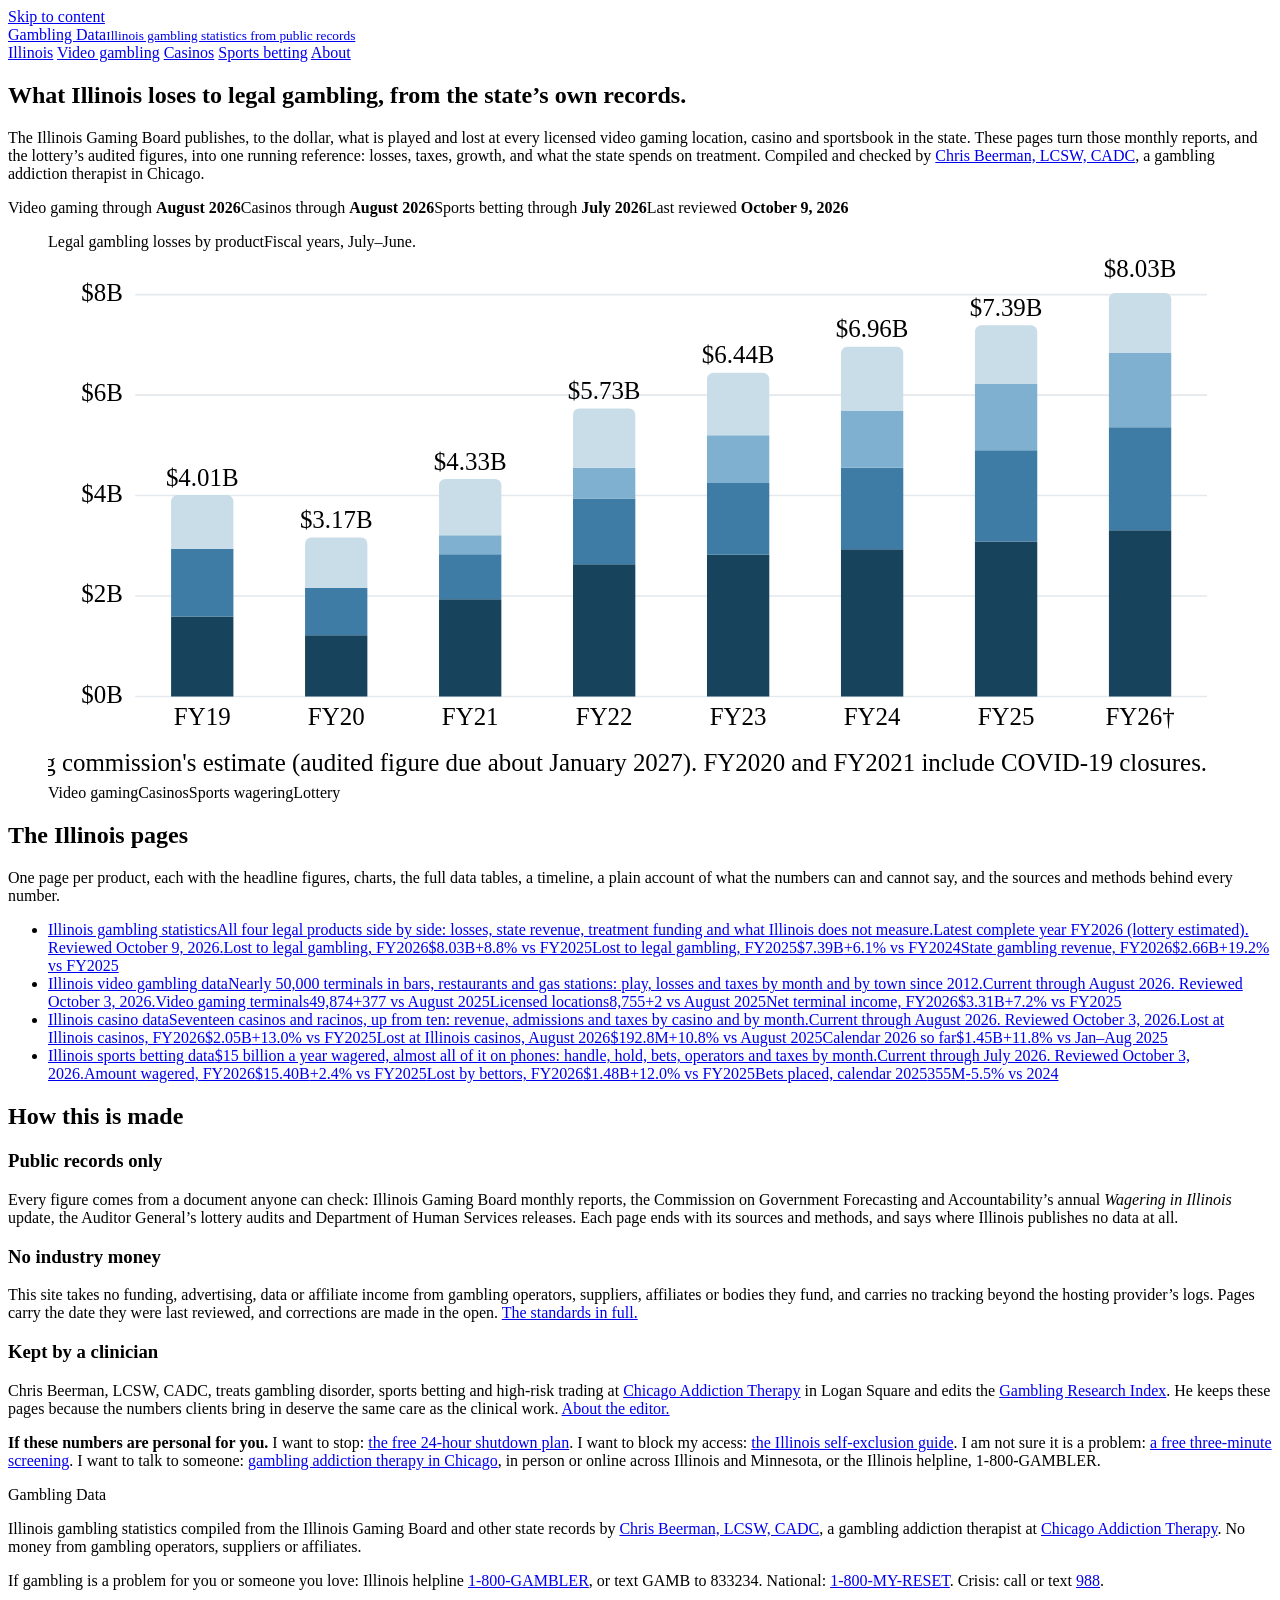
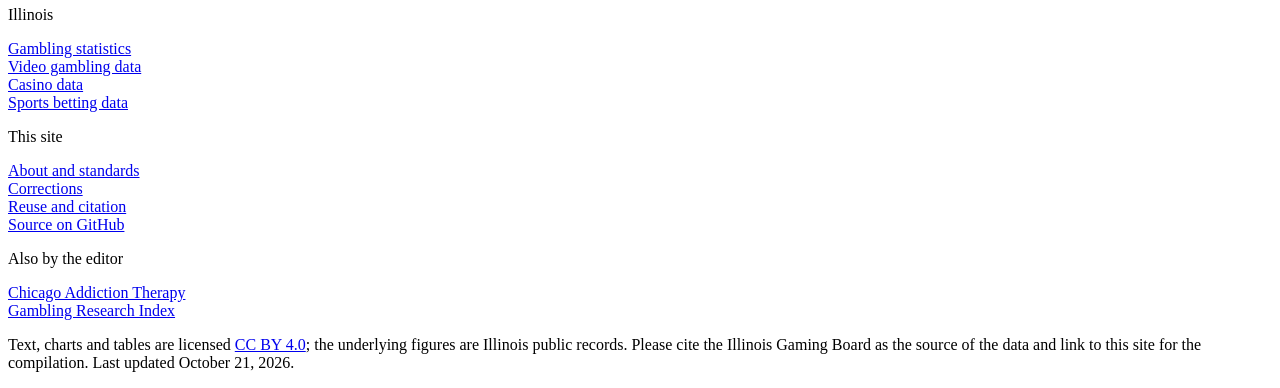
==== docs/index.html @ 19d59323 "Gambling Data: Illinois gambling statistics site Static site for gambling-data.com: home, the Illino" ====
<!doctype html>
<html lang="en">
<head>
<meta charset="utf-8">
<meta name="viewport" content="width=device-width, initial-scale=1">
<title>Gambling Data: Illinois gambling statistics from public records</title>
<meta name="description" content="What Illinois loses to legal gambling, from the state&#x27;s own records: video gaming terminals, casinos, sports betting and the lottery, with taxes, growth and treatment funding. Compiled monthly from Illinois Gaming Board reports by Chris Beerman, LCSW, CADC.">
<link rel="canonical" href="https://gambling-data.com/">
<link rel="icon" href="/static/favicon.svg" type="image/svg+xml">
<meta name="theme-color" content="#17435C">
<meta property="og:site_name" content="Gambling Data">
<meta property="og:type" content="website">
<meta property="og:title" content="Gambling Data: Illinois gambling statistics from public records">
<meta property="og:description" content="What Illinois loses to legal gambling, from the state&#x27;s own records: video gaming terminals, casinos, sports betting and the lottery, with taxes, growth and treatment funding. Compiled monthly from Illinois Gaming Board reports by Chris Beerman, LCSW, CADC.">
<meta property="og:url" content="https://gambling-data.com/">
<meta property="og:image" content="https://gambling-data.com/static/img/social-home.png">
<meta property="og:image:width" content="1200">
<meta property="og:image:height" content="630">
<meta name="twitter:card" content="summary_large_image">
<link rel="preload" href="/static/fonts/archivo-latin-wdth-normal.woff2" as="font" type="font/woff2" crossorigin>
<link rel="stylesheet" href="/static/style.css">
<link rel="stylesheet" href="/static/data.css">
<script type="application/ld+json">{"@context": "https://schema.org", "@type": "WebSite", "@id": "https://gambling-data.com/#website", "name": "Gambling Data", "url": "https://gambling-data.com/", "description": "Illinois gambling statistics compiled from Illinois Gaming Board and other state public records.", "inLanguage": "en", "publisher": {"@type": "Organization", "@id": "https://gambling-data.com/#publisher", "name": "Gambling Data", "url": "https://gambling-data.com/", "founder": {"@type": "Person", "@id": "https://gambling-data.com/about/#editor", "name": "Chris Beerman", "url": "https://gambling-data.com/about/"}}}</script>
</head>
<body class="home">
<a class="skip" href="#main">Skip to content</a>
<header class="masthead">
  <div class="wrap masthead-row">
    <a class="wordmark" href="/" aria-label="Gambling Data, home"><span class="mark" aria-hidden="true"><i></i><i></i><i></i><i></i></span><span>Gambling Data<small>Illinois gambling statistics from public records</small></span></a>
    <nav class="nav" aria-label="Main">
      <a href="/illinois/">Illinois</a>
      <a href="/illinois/video-gambling/">Video gambling</a>
      <a href="/illinois/casinos/">Casinos</a>
      <a href="/illinois/sports-betting/">Sports betting</a>
      <a href="/about/" class="about">About</a>
    </nav>
  </div>
</header>
<main id="main">
<section class="hero">
  <div class="wrap hero-grid">
    <div>
      <h1>What Illinois loses to legal gambling, from the state&rsquo;s own records.</h1>
      <p class="lede">The Illinois Gaming Board publishes, to the dollar, what is played and lost at every licensed video gaming location, casino and sportsbook in the state. These pages turn those monthly reports, and the lottery&rsquo;s audited figures, into one running reference: losses, taxes, growth, and what the state spends on treatment. Compiled and checked by <a href="/about/">Chris Beerman, LCSW, CADC</a>, a gambling addiction therapist in Chicago.</p>
      <p class="stamp"><span>Video gaming through <b>August 2026</b></span><span>Casinos through <b>August 2026</b></span><span>Sports betting through <b>July 2026</b></span><span>Last reviewed <b>October 9, 2026</b></span></p>
    </div>
    <figure><figcaption>Legal gambling losses by product<span>Fiscal years, July–June.</span></figcaption><svg aria-labelledby="t101 d101" class="cat-igd-chart" role="img" viewbox="0 0 760 340" xmlns="http://www.w3.org/2000/svg"><title id="t101">Legal gambling losses in Illinois by product, FY2019 to FY2026</title><desc id="d101">Player losses across video gaming, casinos, sports wagering and the lottery rose from $4.01 billion in FY2019 to $8.03 billion in FY2026. The FY2026 lottery figure is an estimate pending audit.</desc><line stroke="#e3e9ed" stroke-width="1" x1="56" x2="744" y1="286.0" y2="286.0"></line><text class="ax" text-anchor="end" x="48" y="290.0">$0B</text><line stroke="#e3e9ed" stroke-width="1" x1="56" x2="744" y1="221.5" y2="221.5"></line><text class="ax" text-anchor="end" x="48" y="225.5">$2B</text><line stroke="#e3e9ed" stroke-width="1" x1="56" x2="744" y1="157.0" y2="157.0"></line><text class="ax" text-anchor="end" x="48" y="161.0">$4B</text><line stroke="#e3e9ed" stroke-width="1" x1="56" x2="744" y1="92.5" y2="92.5"></line><text class="ax" text-anchor="end" x="48" y="96.5">$6B</text><line stroke="#e3e9ed" stroke-width="1" x1="56" x2="744" y1="28.0" y2="28.0"></line><text class="ax" text-anchor="end" x="48" y="32.0">$8B</text><path d="M79.0,286.0 V234.6 H119.0 V286.0 Z" fill="#17435C"><title>FY19: Video gaming $1.59B</title></path><path d="M79.0,234.6 V191.2 H119.0 V234.6 Z" fill="#3E7CA6"><title>FY19: Casinos $1.35B</title></path><path d="M79.0,191.2 V160.7 a4,4 0 0 1 4,-4 H115.0 a4,4 0 0 1 4,4 V191.2 Z" fill="#c9dde8"><title>FY19: Lottery $1.07B</title></path><text class="ax" text-anchor="middle" x="99.0" y="304">FY19</text><text class="lbl" text-anchor="middle" x="99.0" y="150.7">$4.01B</text><path d="M165.0,286.0 V246.6 H205.0 V286.0 Z" fill="#17435C"><title>FY20: Video gaming $1.22B</title></path><path d="M165.0,246.6 V216.2 H205.0 V246.6 Z" fill="#3E7CA6"><title>FY20: Casinos $0.94B</title></path><path d="M165.0,216.2 V187.9 a4,4 0 0 1 4,-4 H201.0 a4,4 0 0 1 4,4 V216.2 Z" fill="#c9dde8"><title>FY20: Lottery $1.00B</title></path><text class="ax" text-anchor="middle" x="185.0" y="304">FY20</text><text class="lbl" text-anchor="middle" x="185.0" y="177.9">$3.17B</text><path d="M251.0,286.0 V223.6 H291.0 V286.0 Z" fill="#17435C"><title>FY21: Video gaming $1.93B</title></path><path d="M251.0,223.6 V194.7 H291.0 V223.6 Z" fill="#3E7CA6"><title>FY21: Casinos $0.90B</title></path><path d="M251.0,194.7 V182.4 H291.0 V194.7 Z" fill="#7fb0cf"><title>FY21: Sports wagering $0.38B</title></path><path d="M251.0,182.4 V150.3 a4,4 0 0 1 4,-4 H287.0 a4,4 0 0 1 4,4 V182.4 Z" fill="#c9dde8"><title>FY21: Lottery $1.12B</title></path><text class="ax" text-anchor="middle" x="271.0" y="304">FY21</text><text class="lbl" text-anchor="middle" x="271.0" y="140.3">$4.33B</text><path d="M337.0,286.0 V201.1 H377.0 V286.0 Z" fill="#17435C"><title>FY22: Video gaming $2.63B</title></path><path d="M337.0,201.1 V158.9 H377.0 V201.1 Z" fill="#3E7CA6"><title>FY22: Casinos $1.31B</title></path><path d="M337.0,158.9 V139.2 H377.0 V158.9 Z" fill="#7fb0cf"><title>FY22: Sports wagering $0.61B</title></path><path d="M337.0,139.2 V105.1 a4,4 0 0 1 4,-4 H373.0 a4,4 0 0 1 4,4 V139.2 Z" fill="#c9dde8"><title>FY22: Lottery $1.18B</title></path><text class="ax" text-anchor="middle" x="357.0" y="304">FY22</text><text class="lbl" text-anchor="middle" x="357.0" y="95.1">$5.73B</text><path d="M423.0,286.0 V195.0 H463.0 V286.0 Z" fill="#17435C"><title>FY23: Video gaming $2.82B</title></path><path d="M423.0,195.0 V148.9 H463.0 V195.0 Z" fill="#3E7CA6"><title>FY23: Casinos $1.43B</title></path><path d="M423.0,148.9 V118.3 H463.0 V148.9 Z" fill="#7fb0cf"><title>FY23: Sports wagering $0.95B</title></path><path d="M423.0,118.3 V82.2 a4,4 0 0 1 4,-4 H459.0 a4,4 0 0 1 4,4 V118.3 Z" fill="#c9dde8"><title>FY23: Lottery $1.25B</title></path><text class="ax" text-anchor="middle" x="443.0" y="304">FY23</text><text class="lbl" text-anchor="middle" x="443.0" y="72.2">$6.44B</text><path d="M509.0,286.0 V191.4 H549.0 V286.0 Z" fill="#17435C"><title>FY24: Video gaming $2.93B</title></path><path d="M509.0,191.4 V139.2 H549.0 V191.4 Z" fill="#3E7CA6"><title>FY24: Casinos $1.62B</title></path><path d="M509.0,139.2 V102.7 H549.0 V139.2 Z" fill="#7fb0cf"><title>FY24: Sports wagering $1.13B</title></path><path d="M509.0,102.7 V65.5 a4,4 0 0 1 4,-4 H545.0 a4,4 0 0 1 4,4 V102.7 Z" fill="#c9dde8"><title>FY24: Lottery $1.28B</title></path><text class="ax" text-anchor="middle" x="529.0" y="304">FY24</text><text class="lbl" text-anchor="middle" x="529.0" y="55.5">$6.96B</text><path d="M595.0,286.0 V186.5 H635.0 V286.0 Z" fill="#17435C"><title>FY25: Video gaming $3.09B</title></path><path d="M595.0,186.5 V127.9 H635.0 V186.5 Z" fill="#3E7CA6"><title>FY25: Casinos $1.82B</title></path><path d="M595.0,127.9 V85.3 H635.0 V127.9 Z" fill="#7fb0cf"><title>FY25: Sports wagering $1.32B</title></path><path d="M595.0,85.3 V51.7 a4,4 0 0 1 4,-4 H631.0 a4,4 0 0 1 4,4 V85.3 Z" fill="#c9dde8"><title>FY25: Lottery $1.16B</title></path><text class="ax" text-anchor="middle" x="615.0" y="304">FY25</text><text class="lbl" text-anchor="middle" x="615.0" y="41.7">$7.39B</text><path d="M681.0,286.0 V179.3 H721.0 V286.0 Z" fill="#17435C"><title>FY26†: Video gaming $3.31B</title></path><path d="M681.0,179.3 V113.1 H721.0 V179.3 Z" fill="#3E7CA6"><title>FY26†: Casinos $2.05B</title></path><path d="M681.0,113.1 V65.4 H721.0 V113.1 Z" fill="#7fb0cf"><title>FY26†: Sports wagering $1.48B</title></path><path d="M681.0,65.4 V30.9 a4,4 0 0 1 4,-4 H717.0 a4,4 0 0 1 4,4 V65.4 Z" fill="#c9dde8"><title>FY26†: Lottery $1.19B (estimate)</title></path><text class="ax" text-anchor="middle" x="701.0" y="304">FY26†</text><text class="lbl" text-anchor="middle" x="701.0" y="16.9">$8.03B</text><text class="note" text-anchor="end" x="744" y="334">FY = July to June. †FY2026 lottery is the forecasting commission's estimate (audited figure due about January 2027). FY2020 and FY2021 include COVID-19 closures.</text></svg><div class="cat-igd-legend"><span><i style="background:#17435C"></i>Video gaming</span><span><i style="background:#3E7CA6"></i>Casinos</span><span><i style="background:#7fb0cf"></i>Sports wagering</span><span><i style="background:#c9dde8"></i>Lottery</span></div></figure>
  </div>
</section>

<section class="sec">
  <div class="wrap">
    <h2>The Illinois pages</h2>
    <p class="sec-lede">One page per product, each with the headline figures, charts, the full data tables, a timeline, a plain account of what the numbers can and cannot say, and the sources and methods behind every number.</p>
    <ul class="pages">
      <li><a href="/illinois/"><span><span class="pg-name">Illinois gambling statistics</span><span class="pg-desc">All four legal products side by side: losses, state revenue, treatment funding and what Illinois does not measure.</span><span class="pg-through">Latest complete year FY2026 (lottery estimated). Reviewed October 9, 2026.</span></span><span class="pg-figs"><span class="pg-fig"><span class="l">Lost to legal gambling, FY2026</span><span class="v">$8.03B</span><span class="d">+8.8% vs FY2025</span></span><span class="pg-fig"><span class="l">Lost to legal gambling, FY2025</span><span class="v">$7.39B</span><span class="d">+6.1% vs FY2024</span></span><span class="pg-fig"><span class="l">State gambling revenue, FY2026</span><span class="v">$2.66B</span><span class="d">+19.2% vs FY2025</span></span></span></a></li>
      <li><a href="/illinois/video-gambling/"><span><span class="pg-name">Illinois video gambling data</span><span class="pg-desc">Nearly 50,000 terminals in bars, restaurants and gas stations: play, losses and taxes by month and by town since 2012.</span><span class="pg-through">Current through August 2026. Reviewed October 3, 2026.</span></span><span class="pg-figs"><span class="pg-fig"><span class="l">Video gaming terminals</span><span class="v">49,874</span><span class="d">+377 vs August 2025</span></span><span class="pg-fig"><span class="l">Licensed locations</span><span class="v">8,755</span><span class="d">+2 vs August 2025</span></span><span class="pg-fig"><span class="l">Net terminal income, FY2026</span><span class="v">$3.31B</span><span class="d">+7.2% vs FY2025</span></span></span></a></li>
      <li><a href="/illinois/casinos/"><span><span class="pg-name">Illinois casino data</span><span class="pg-desc">Seventeen casinos and racinos, up from ten: revenue, admissions and taxes by casino and by month.</span><span class="pg-through">Current through August 2026. Reviewed October 3, 2026.</span></span><span class="pg-figs"><span class="pg-fig"><span class="l">Lost at Illinois casinos, FY2026</span><span class="v">$2.05B</span><span class="d">+13.0% vs FY2025</span></span><span class="pg-fig"><span class="l">Lost at Illinois casinos, August 2026</span><span class="v">$192.8M</span><span class="d">+10.8% vs August 2025</span></span><span class="pg-fig"><span class="l">Calendar 2026 so far</span><span class="v">$1.45B</span><span class="d">+11.8% vs Jan–Aug 2025</span></span></span></a></li>
      <li><a href="/illinois/sports-betting/"><span><span class="pg-name">Illinois sports betting data</span><span class="pg-desc">$15 billion a year wagered, almost all of it on phones: handle, hold, bets, operators and taxes by month.</span><span class="pg-through">Current through July 2026. Reviewed October 3, 2026.</span></span><span class="pg-figs"><span class="pg-fig"><span class="l">Amount wagered, FY2026</span><span class="v">$15.40B</span><span class="d">+2.4% vs FY2025</span></span><span class="pg-fig"><span class="l">Lost by bettors, FY2026</span><span class="v">$1.48B</span><span class="d">+12.0% vs FY2025</span></span><span class="pg-fig"><span class="l">Bets placed, calendar 2025</span><span class="v">355M</span><span class="d">-5.5% vs 2024</span></span></span></a></li>
    </ul>
  </div>
</section>

<section class="sec">
  <div class="wrap">
    <h2>How this is made</h2>
    <div class="cols">
      <div>
        <h3>Public records only</h3>
        <p>Every figure comes from a document anyone can check: Illinois Gaming Board monthly reports, the Commission on Government Forecasting and Accountability&rsquo;s annual <i>Wagering in Illinois</i> update, the Auditor General&rsquo;s lottery audits and Department of Human Services releases. Each page ends with its sources and methods, and says where Illinois publishes no data at all.</p>
      </div>
      <div>
        <h3>No industry money</h3>
        <p>This site takes no funding, advertising, data or affiliate income from gambling operators, suppliers, affiliates or bodies they fund, and carries no tracking beyond the hosting provider&rsquo;s logs. Pages carry the date they were last reviewed, and corrections are made in the open. <a href="/about/#standards">The standards in full.</a></p>
      </div>
      <div>
        <h3>Kept by a clinician</h3>
        <p>Chris Beerman, LCSW, CADC, treats gambling disorder, sports betting and high-risk trading at <a href="https://www.chicagoaddictiontherapy.com/">Chicago Addiction Therapy</a> in Logan Square and edits the <a href="https://gambling-research.com/">Gambling Research Index</a>. He keeps these pages because the numbers clients bring in deserve the same care as the clinical work. <a href="/about/">About the editor.</a></p>
      </div>
    </div>
    <div class="help"><b>If these numbers are personal for you.</b> I want to stop: <a href="https://www.chicagoaddictiontherapy.com/betting-shutdown-plan">the free 24-hour shutdown plan</a>. I want to block my access: <a href="https://www.chicagoaddictiontherapy.com/blog/illinois-gambling-self-exclusion">the Illinois self-exclusion guide</a>. I am not sure it is a problem: <a href="https://www.chicagoaddictiontherapy.com/gambling-assessment">a free three-minute screening</a>. I want to talk to someone: <a href="https://www.chicagoaddictiontherapy.com/gambling-addiction-therapy">gambling addiction therapy in Chicago</a>, in person or online across Illinois and Minnesota, or the Illinois helpline, 1-800-GAMBLER.</div>
  </div>
</section>

</main>
<footer class="colophon">
  <div class="wrap colophon-grid">
    <div>
      <p class="colophon-name">Gambling Data</p>
      <p>Illinois gambling statistics compiled from the Illinois Gaming Board and other state records by <a href="/about/">Chris Beerman, LCSW, CADC</a>, a gambling addiction therapist at <a href="https://www.chicagoaddictiontherapy.com/">Chicago Addiction Therapy</a>. No money from gambling operators, suppliers or affiliates.</p>
      <p>If gambling is a problem for you or someone you love: Illinois helpline <a href="tel:18004262537">1-800-GAMBLER</a>, or text GAMB to 833234. National: <a href="tel:18006973737">1-800-MY-RESET</a>. Crisis: call or text <a href="tel:988">988</a>.</p>
    </div>
    <div>
      <p class="colophon-head">Illinois</p>
      <p><a href="/illinois/">Gambling statistics</a><br><a href="/illinois/video-gambling/">Video gambling data</a><br><a href="/illinois/casinos/">Casino data</a><br><a href="/illinois/sports-betting/">Sports betting data</a></p>
    </div>
    <div>
      <p class="colophon-head">This site</p>
      <p><a href="/about/">About and standards</a><br><a href="/about/#corrections">Corrections</a><br><a href="/about/#reuse">Reuse and citation</a><br><a href="https://github.com/Chris-Beerman/gambling-data.com">Source on GitHub</a></p>
      <p class="colophon-head">Also by the editor</p>
      <p><a href="https://www.chicagoaddictiontherapy.com/">Chicago Addiction Therapy</a><br><a href="https://gambling-research.com/">Gambling Research Index</a></p>
    </div>
  </div>
  <div class="wrap colophon-fine">
    <p>Text, charts and tables are licensed <a href="https://creativecommons.org/licenses/by/4.0/">CC BY 4.0</a>; the underlying figures are Illinois public records. Please cite the Illinois Gaming Board as the source of the data and link to this site for the compilation. Last updated October 21, 2026.</p>
  </div>
</footer>
</body>
</html>
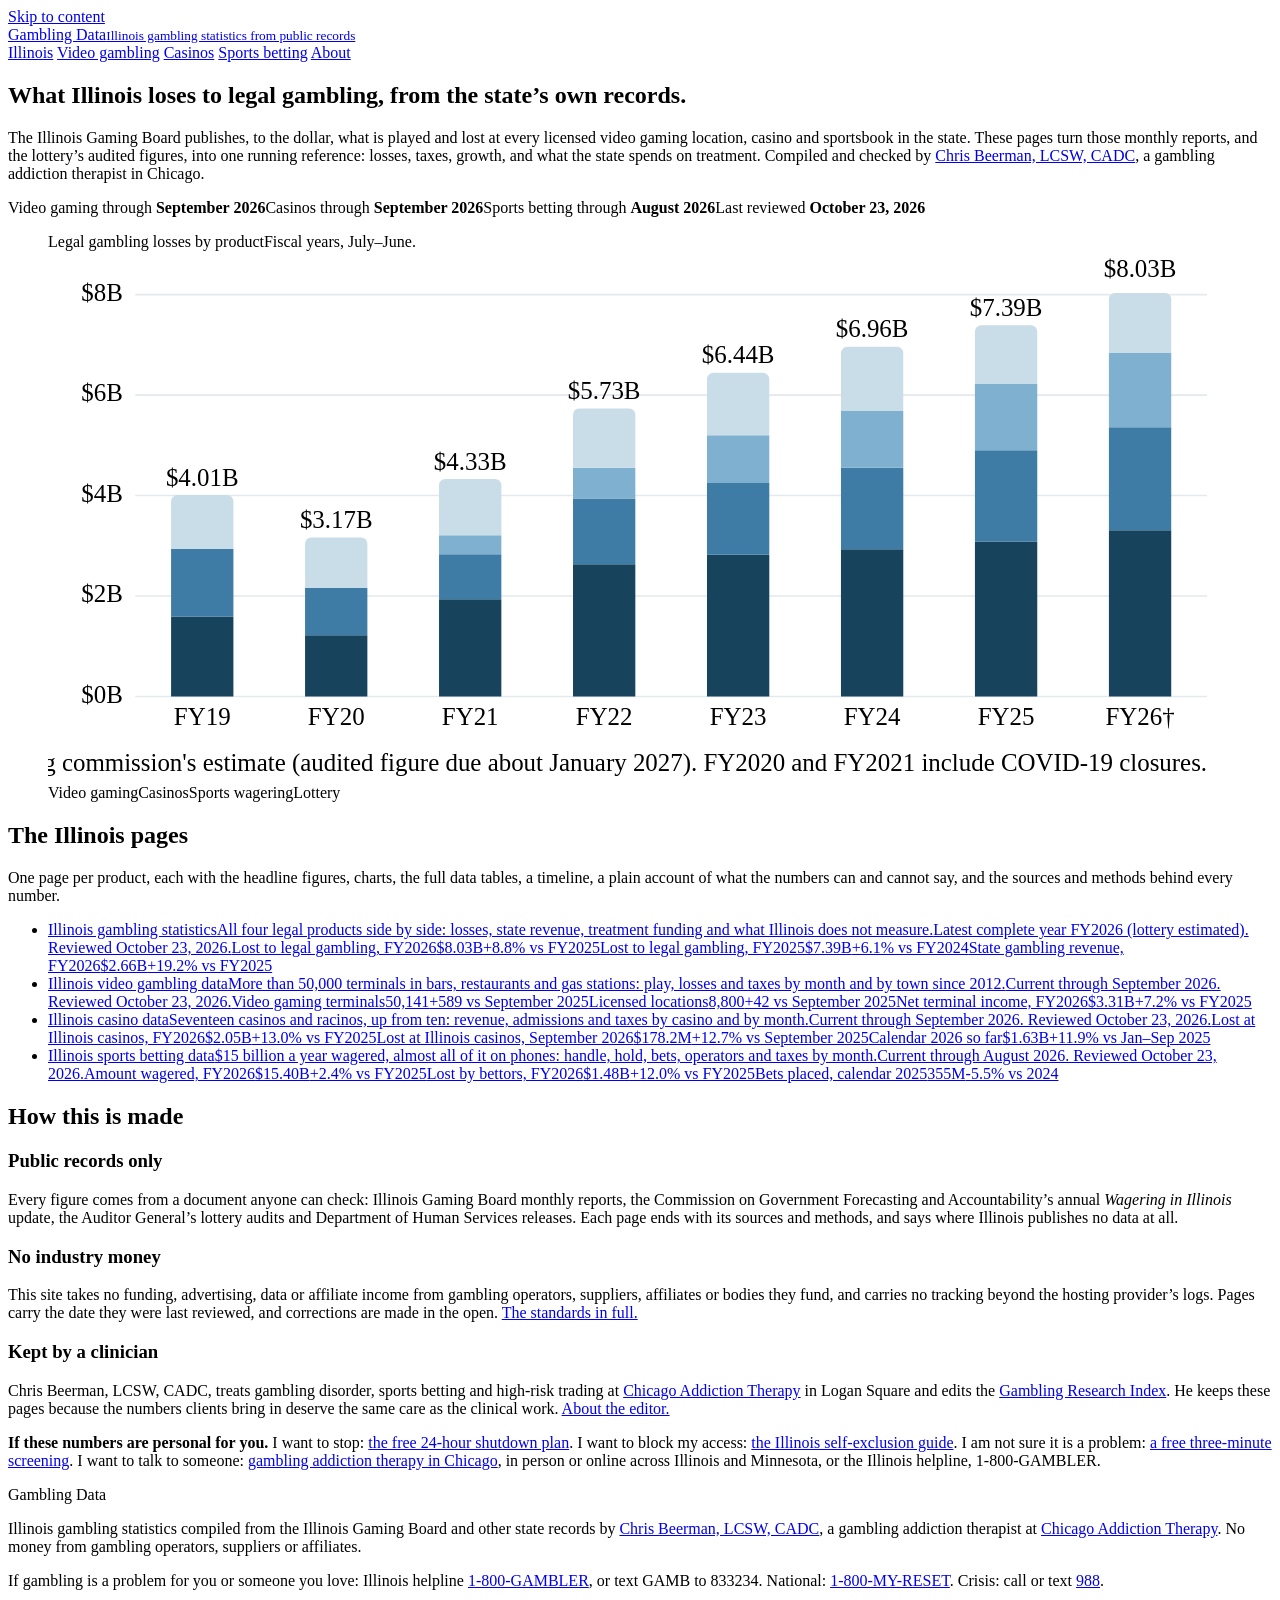
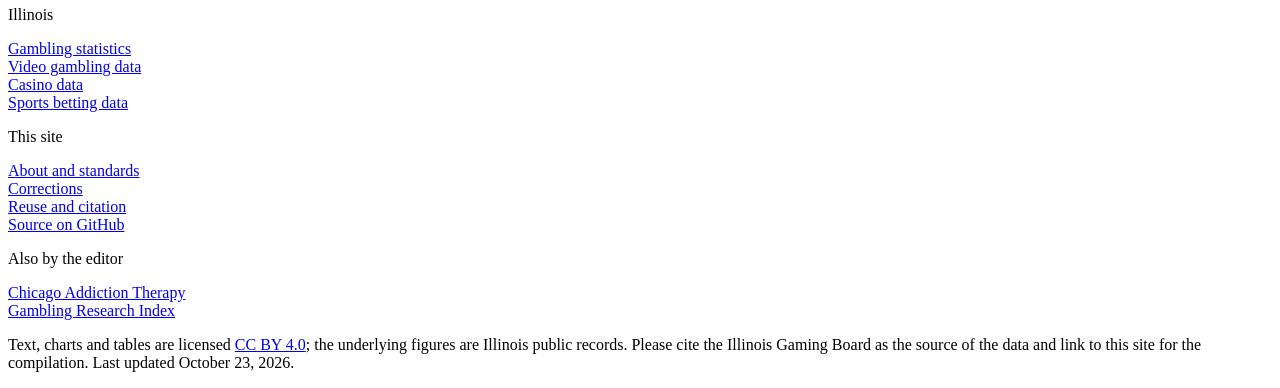
==== commit 895ce595: "Monthly update: video gaming and casinos through September 2026, sports betting through August 2026 " ====
--- a/docs/index.html
+++ b/docs/index.html
@@ -42,7 +42,7 @@
     <div>
       <h1>What Illinois loses to legal gambling, from the state&rsquo;s own records.</h1>
       <p class="lede">The Illinois Gaming Board publishes, to the dollar, what is played and lost at every licensed video gaming location, casino and sportsbook in the state. These pages turn those monthly reports, and the lottery&rsquo;s audited figures, into one running reference: losses, taxes, growth, and what the state spends on treatment. Compiled and checked by <a href="/about/">Chris Beerman, LCSW, CADC</a>, a gambling addiction therapist in Chicago.</p>
-      <p class="stamp"><span>Video gaming through <b>August 2026</b></span><span>Casinos through <b>August 2026</b></span><span>Sports betting through <b>July 2026</b></span><span>Last reviewed <b>October 9, 2026</b></span></p>
+      <p class="stamp"><span>Video gaming through <b>September 2026</b></span><span>Casinos through <b>September 2026</b></span><span>Sports betting through <b>August 2026</b></span><span>Last reviewed <b>October 23, 2026</b></span></p>
     </div>
     <figure><figcaption>Legal gambling losses by product<span>Fiscal years, July–June.</span></figcaption><svg aria-labelledby="t101 d101" class="cat-igd-chart" role="img" viewbox="0 0 760 340" xmlns="http://www.w3.org/2000/svg"><title id="t101">Legal gambling losses in Illinois by product, FY2019 to FY2026</title><desc id="d101">Player losses across video gaming, casinos, sports wagering and the lottery rose from $4.01 billion in FY2019 to $8.03 billion in FY2026. The FY2026 lottery figure is an estimate pending audit.</desc><line stroke="#e3e9ed" stroke-width="1" x1="56" x2="744" y1="286.0" y2="286.0"></line><text class="ax" text-anchor="end" x="48" y="290.0">$0B</text><line stroke="#e3e9ed" stroke-width="1" x1="56" x2="744" y1="221.5" y2="221.5"></line><text class="ax" text-anchor="end" x="48" y="225.5">$2B</text><line stroke="#e3e9ed" stroke-width="1" x1="56" x2="744" y1="157.0" y2="157.0"></line><text class="ax" text-anchor="end" x="48" y="161.0">$4B</text><line stroke="#e3e9ed" stroke-width="1" x1="56" x2="744" y1="92.5" y2="92.5"></line><text class="ax" text-anchor="end" x="48" y="96.5">$6B</text><line stroke="#e3e9ed" stroke-width="1" x1="56" x2="744" y1="28.0" y2="28.0"></line><text class="ax" text-anchor="end" x="48" y="32.0">$8B</text><path d="M79.0,286.0 V234.6 H119.0 V286.0 Z" fill="#17435C"><title>FY19: Video gaming $1.59B</title></path><path d="M79.0,234.6 V191.2 H119.0 V234.6 Z" fill="#3E7CA6"><title>FY19: Casinos $1.35B</title></path><path d="M79.0,191.2 V160.7 a4,4 0 0 1 4,-4 H115.0 a4,4 0 0 1 4,4 V191.2 Z" fill="#c9dde8"><title>FY19: Lottery $1.07B</title></path><text class="ax" text-anchor="middle" x="99.0" y="304">FY19</text><text class="lbl" text-anchor="middle" x="99.0" y="150.7">$4.01B</text><path d="M165.0,286.0 V246.6 H205.0 V286.0 Z" fill="#17435C"><title>FY20: Video gaming $1.22B</title></path><path d="M165.0,246.6 V216.2 H205.0 V246.6 Z" fill="#3E7CA6"><title>FY20: Casinos $0.94B</title></path><path d="M165.0,216.2 V187.9 a4,4 0 0 1 4,-4 H201.0 a4,4 0 0 1 4,4 V216.2 Z" fill="#c9dde8"><title>FY20: Lottery $1.00B</title></path><text class="ax" text-anchor="middle" x="185.0" y="304">FY20</text><text class="lbl" text-anchor="middle" x="185.0" y="177.9">$3.17B</text><path d="M251.0,286.0 V223.6 H291.0 V286.0 Z" fill="#17435C"><title>FY21: Video gaming $1.93B</title></path><path d="M251.0,223.6 V194.7 H291.0 V223.6 Z" fill="#3E7CA6"><title>FY21: Casinos $0.90B</title></path><path d="M251.0,194.7 V182.4 H291.0 V194.7 Z" fill="#7fb0cf"><title>FY21: Sports wagering $0.38B</title></path><path d="M251.0,182.4 V150.3 a4,4 0 0 1 4,-4 H287.0 a4,4 0 0 1 4,4 V182.4 Z" fill="#c9dde8"><title>FY21: Lottery $1.12B</title></path><text class="ax" text-anchor="middle" x="271.0" y="304">FY21</text><text class="lbl" text-anchor="middle" x="271.0" y="140.3">$4.33B</text><path d="M337.0,286.0 V201.1 H377.0 V286.0 Z" fill="#17435C"><title>FY22: Video gaming $2.63B</title></path><path d="M337.0,201.1 V158.9 H377.0 V201.1 Z" fill="#3E7CA6"><title>FY22: Casinos $1.31B</title></path><path d="M337.0,158.9 V139.2 H377.0 V158.9 Z" fill="#7fb0cf"><title>FY22: Sports wagering $0.61B</title></path><path d="M337.0,139.2 V105.1 a4,4 0 0 1 4,-4 H373.0 a4,4 0 0 1 4,4 V139.2 Z" fill="#c9dde8"><title>FY22: Lottery $1.18B</title></path><text class="ax" text-anchor="middle" x="357.0" y="304">FY22</text><text class="lbl" text-anchor="middle" x="357.0" y="95.1">$5.73B</text><path d="M423.0,286.0 V195.0 H463.0 V286.0 Z" fill="#17435C"><title>FY23: Video gaming $2.82B</title></path><path d="M423.0,195.0 V148.9 H463.0 V195.0 Z" fill="#3E7CA6"><title>FY23: Casinos $1.43B</title></path><path d="M423.0,148.9 V118.3 H463.0 V148.9 Z" fill="#7fb0cf"><title>FY23: Sports wagering $0.95B</title></path><path d="M423.0,118.3 V82.2 a4,4 0 0 1 4,-4 H459.0 a4,4 0 0 1 4,4 V118.3 Z" fill="#c9dde8"><title>FY23: Lottery $1.25B</title></path><text class="ax" text-anchor="middle" x="443.0" y="304">FY23</text><text class="lbl" text-anchor="middle" x="443.0" y="72.2">$6.44B</text><path d="M509.0,286.0 V191.4 H549.0 V286.0 Z" fill="#17435C"><title>FY24: Video gaming $2.93B</title></path><path d="M509.0,191.4 V139.2 H549.0 V191.4 Z" fill="#3E7CA6"><title>FY24: Casinos $1.62B</title></path><path d="M509.0,139.2 V102.7 H549.0 V139.2 Z" fill="#7fb0cf"><title>FY24: Sports wagering $1.13B</title></path><path d="M509.0,102.7 V65.5 a4,4 0 0 1 4,-4 H545.0 a4,4 0 0 1 4,4 V102.7 Z" fill="#c9dde8"><title>FY24: Lottery $1.28B</title></path><text class="ax" text-anchor="middle" x="529.0" y="304">FY24</text><text class="lbl" text-anchor="middle" x="529.0" y="55.5">$6.96B</text><path d="M595.0,286.0 V186.5 H635.0 V286.0 Z" fill="#17435C"><title>FY25: Video gaming $3.09B</title></path><path d="M595.0,186.5 V127.9 H635.0 V186.5 Z" fill="#3E7CA6"><title>FY25: Casinos $1.82B</title></path><path d="M595.0,127.9 V85.3 H635.0 V127.9 Z" fill="#7fb0cf"><title>FY25: Sports wagering $1.32B</title></path><path d="M595.0,85.3 V51.7 a4,4 0 0 1 4,-4 H631.0 a4,4 0 0 1 4,4 V85.3 Z" fill="#c9dde8"><title>FY25: Lottery $1.16B</title></path><text class="ax" text-anchor="middle" x="615.0" y="304">FY25</text><text class="lbl" text-anchor="middle" x="615.0" y="41.7">$7.39B</text><path d="M681.0,286.0 V179.3 H721.0 V286.0 Z" fill="#17435C"><title>FY26†: Video gaming $3.31B</title></path><path d="M681.0,179.3 V113.1 H721.0 V179.3 Z" fill="#3E7CA6"><title>FY26†: Casinos $2.05B</title></path><path d="M681.0,113.1 V65.4 H721.0 V113.1 Z" fill="#7fb0cf"><title>FY26†: Sports wagering $1.48B</title></path><path d="M681.0,65.4 V30.9 a4,4 0 0 1 4,-4 H717.0 a4,4 0 0 1 4,4 V65.4 Z" fill="#c9dde8"><title>FY26†: Lottery $1.19B (estimate)</title></path><text class="ax" text-anchor="middle" x="701.0" y="304">FY26†</text><text class="lbl" text-anchor="middle" x="701.0" y="16.9">$8.03B</text><text class="note" text-anchor="end" x="744" y="334">FY = July to June. †FY2026 lottery is the forecasting commission's estimate (audited figure due about January 2027). FY2020 and FY2021 include COVID-19 closures.</text></svg><div class="cat-igd-legend"><span><i style="background:#17435C"></i>Video gaming</span><span><i style="background:#3E7CA6"></i>Casinos</span><span><i style="background:#7fb0cf"></i>Sports wagering</span><span><i style="background:#c9dde8"></i>Lottery</span></div></figure>
   </div>
@@ -53,10 +53,10 @@
     <h2>The Illinois pages</h2>
     <p class="sec-lede">One page per product, each with the headline figures, charts, the full data tables, a timeline, a plain account of what the numbers can and cannot say, and the sources and methods behind every number.</p>
     <ul class="pages">
-      <li><a href="/illinois/"><span><span class="pg-name">Illinois gambling statistics</span><span class="pg-desc">All four legal products side by side: losses, state revenue, treatment funding and what Illinois does not measure.</span><span class="pg-through">Latest complete year FY2026 (lottery estimated). Reviewed October 9, 2026.</span></span><span class="pg-figs"><span class="pg-fig"><span class="l">Lost to legal gambling, FY2026</span><span class="v">$8.03B</span><span class="d">+8.8% vs FY2025</span></span><span class="pg-fig"><span class="l">Lost to legal gambling, FY2025</span><span class="v">$7.39B</span><span class="d">+6.1% vs FY2024</span></span><span class="pg-fig"><span class="l">State gambling revenue, FY2026</span><span class="v">$2.66B</span><span class="d">+19.2% vs FY2025</span></span></span></a></li>
-      <li><a href="/illinois/video-gambling/"><span><span class="pg-name">Illinois video gambling data</span><span class="pg-desc">Nearly 50,000 terminals in bars, restaurants and gas stations: play, losses and taxes by month and by town since 2012.</span><span class="pg-through">Current through August 2026. Reviewed October 3, 2026.</span></span><span class="pg-figs"><span class="pg-fig"><span class="l">Video gaming terminals</span><span class="v">49,874</span><span class="d">+377 vs August 2025</span></span><span class="pg-fig"><span class="l">Licensed locations</span><span class="v">8,755</span><span class="d">+2 vs August 2025</span></span><span class="pg-fig"><span class="l">Net terminal income, FY2026</span><span class="v">$3.31B</span><span class="d">+7.2% vs FY2025</span></span></span></a></li>
-      <li><a href="/illinois/casinos/"><span><span class="pg-name">Illinois casino data</span><span class="pg-desc">Seventeen casinos and racinos, up from ten: revenue, admissions and taxes by casino and by month.</span><span class="pg-through">Current through August 2026. Reviewed October 3, 2026.</span></span><span class="pg-figs"><span class="pg-fig"><span class="l">Lost at Illinois casinos, FY2026</span><span class="v">$2.05B</span><span class="d">+13.0% vs FY2025</span></span><span class="pg-fig"><span class="l">Lost at Illinois casinos, August 2026</span><span class="v">$192.8M</span><span class="d">+10.8% vs August 2025</span></span><span class="pg-fig"><span class="l">Calendar 2026 so far</span><span class="v">$1.45B</span><span class="d">+11.8% vs Jan–Aug 2025</span></span></span></a></li>
-      <li><a href="/illinois/sports-betting/"><span><span class="pg-name">Illinois sports betting data</span><span class="pg-desc">$15 billion a year wagered, almost all of it on phones: handle, hold, bets, operators and taxes by month.</span><span class="pg-through">Current through July 2026. Reviewed October 3, 2026.</span></span><span class="pg-figs"><span class="pg-fig"><span class="l">Amount wagered, FY2026</span><span class="v">$15.40B</span><span class="d">+2.4% vs FY2025</span></span><span class="pg-fig"><span class="l">Lost by bettors, FY2026</span><span class="v">$1.48B</span><span class="d">+12.0% vs FY2025</span></span><span class="pg-fig"><span class="l">Bets placed, calendar 2025</span><span class="v">355M</span><span class="d">-5.5% vs 2024</span></span></span></a></li>
+      <li><a href="/illinois/"><span><span class="pg-name">Illinois gambling statistics</span><span class="pg-desc">All four legal products side by side: losses, state revenue, treatment funding and what Illinois does not measure.</span><span class="pg-through">Latest complete year FY2026 (lottery estimated). Reviewed October 23, 2026.</span></span><span class="pg-figs"><span class="pg-fig"><span class="l">Lost to legal gambling, FY2026</span><span class="v">$8.03B</span><span class="d">+8.8% vs FY2025</span></span><span class="pg-fig"><span class="l">Lost to legal gambling, FY2025</span><span class="v">$7.39B</span><span class="d">+6.1% vs FY2024</span></span><span class="pg-fig"><span class="l">State gambling revenue, FY2026</span><span class="v">$2.66B</span><span class="d">+19.2% vs FY2025</span></span></span></a></li>
+      <li><a href="/illinois/video-gambling/"><span><span class="pg-name">Illinois video gambling data</span><span class="pg-desc">More than 50,000 terminals in bars, restaurants and gas stations: play, losses and taxes by month and by town since 2012.</span><span class="pg-through">Current through September 2026. Reviewed October 23, 2026.</span></span><span class="pg-figs"><span class="pg-fig"><span class="l">Video gaming terminals</span><span class="v">50,141</span><span class="d">+589 vs September 2025</span></span><span class="pg-fig"><span class="l">Licensed locations</span><span class="v">8,800</span><span class="d">+42 vs September 2025</span></span><span class="pg-fig"><span class="l">Net terminal income, FY2026</span><span class="v">$3.31B</span><span class="d">+7.2% vs FY2025</span></span></span></a></li>
+      <li><a href="/illinois/casinos/"><span><span class="pg-name">Illinois casino data</span><span class="pg-desc">Seventeen casinos and racinos, up from ten: revenue, admissions and taxes by casino and by month.</span><span class="pg-through">Current through September 2026. Reviewed October 23, 2026.</span></span><span class="pg-figs"><span class="pg-fig"><span class="l">Lost at Illinois casinos, FY2026</span><span class="v">$2.05B</span><span class="d">+13.0% vs FY2025</span></span><span class="pg-fig"><span class="l">Lost at Illinois casinos, September 2026</span><span class="v">$178.2M</span><span class="d">+12.7% vs September 2025</span></span><span class="pg-fig"><span class="l">Calendar 2026 so far</span><span class="v">$1.63B</span><span class="d">+11.9% vs Jan–Sep 2025</span></span></span></a></li>
+      <li><a href="/illinois/sports-betting/"><span><span class="pg-name">Illinois sports betting data</span><span class="pg-desc">$15 billion a year wagered, almost all of it on phones: handle, hold, bets, operators and taxes by month.</span><span class="pg-through">Current through August 2026. Reviewed October 23, 2026.</span></span><span class="pg-figs"><span class="pg-fig"><span class="l">Amount wagered, FY2026</span><span class="v">$15.40B</span><span class="d">+2.4% vs FY2025</span></span><span class="pg-fig"><span class="l">Lost by bettors, FY2026</span><span class="v">$1.48B</span><span class="d">+12.0% vs FY2025</span></span><span class="pg-fig"><span class="l">Bets placed, calendar 2025</span><span class="v">355M</span><span class="d">-5.5% vs 2024</span></span></span></a></li>
     </ul>
   </div>
 </section>
@@ -102,7 +102,7 @@
     </div>
   </div>
   <div class="wrap colophon-fine">
-    <p>Text, charts and tables are licensed <a href="https://creativecommons.org/licenses/by/4.0/">CC BY 4.0</a>; the underlying figures are Illinois public records. Please cite the Illinois Gaming Board as the source of the data and link to this site for the compilation. Last updated October 21, 2026.</p>
+    <p>Text, charts and tables are licensed <a href="https://creativecommons.org/licenses/by/4.0/">CC BY 4.0</a>; the underlying figures are Illinois public records. Please cite the Illinois Gaming Board as the source of the data and link to this site for the compilation. Last updated October 23, 2026.</p>
   </div>
 </footer>
 </body>
